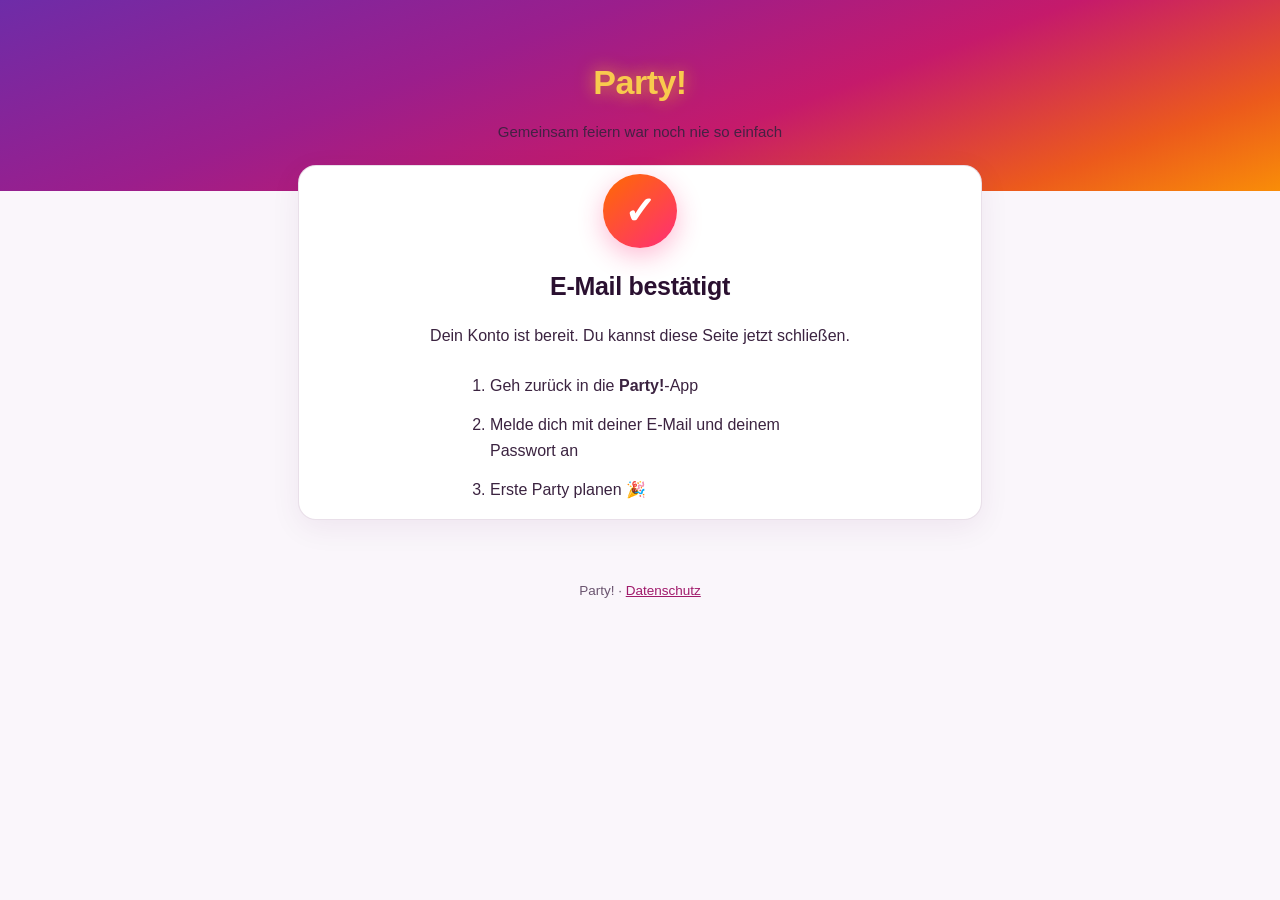
==== bestaetigt.html @ 21f9f73e "Landeseite nach der E-Mail-Bestaetigung" ====
<!doctype html>
<html lang="de">
<head>
<meta charset="utf-8">
<meta name="viewport" content="width=device-width, initial-scale=1">
<title>E-Mail bestätigt — Party!</title>
<link rel="stylesheet" href="stil.css">
<style>
  .hero { text-align: center; padding: 8px 0 4px; }
  .tick {
    width: 74px; height: 74px; margin: 0 auto 18px;
    border-radius: 50%;
    background: linear-gradient(140deg, #ff6b00, #ff2d78);
    color: #fff; font-size: 38px; line-height: 74px; font-weight: 800;
    box-shadow: 0 8px 26px rgba(255, 45, 120, 0.32);
  }
  .steps { text-align: left; max-width: 380px; margin: 24px auto 0; }
  .steps li { margin-bottom: 12px; }
</style>
</head>
<body>

<header>
  <p class="logo">Party!</p>
  <p>Gemeinsam feiern war noch nie so einfach</p>
</header>

<main>
<div class="card hero">
  <div class="tick">✓</div>
  <h1>E-Mail bestätigt</h1>
  <p>Dein Konto ist bereit. Du kannst diese Seite jetzt schließen.</p>

  <ol class="steps">
    <li>Geh zurück in die <strong>Party!</strong>-App</li>
    <li>Melde dich mit deiner E-Mail und deinem Passwort an</li>
    <li>Erste Party planen 🎉</li>
  </ol>
</div>
</main>

<footer>
  Party! · <a href="datenschutz.html">Datenschutz</a>
</footer>

</body>
</html>
---- stil.css ----
:root {
  --ink: #2a1030;
  --muted: #6b5570;
  --gold: #b8860b;
  --line: rgba(120, 60, 120, 0.16);
  --card: #ffffff;
}

* { box-sizing: border-box; }

body {
  margin: 0;
  background: #faf6fb;
  color: var(--ink);
  font: 16px/1.65 -apple-system, BlinkMacSystemFont, "Segoe UI", Roboto, sans-serif;
}

header {
  background: linear-gradient(160deg, #6e2ca8, #9b1e8c 35%, #c51a6b 60%, #ec5a1c 85%, #f98d08);
  color: #fff;
  padding: 54px 22px 46px;
  text-align: center;
}

header .logo {
  font-size: 34px;
  font-weight: 800;
  letter-spacing: -0.5px;
  text-shadow: 0 0 18px rgba(255, 205, 30, 0.75);
  color: #ffd94a;
  margin: 0;
}

header p { margin: 10px 0 0; opacity: 0.92; font-size: 15px; }

main {
  max-width: 720px;
  margin: -26px auto 60px;
  padding: 0 18px;
}

.card {
  background: var(--card);
  border: 1px solid var(--line);
  border-radius: 18px;
  padding: 28px 26px;
  box-shadow: 0 8px 30px rgba(80, 20, 80, 0.07);
}

h1 { font-size: 25px; margin: 0 0 6px; letter-spacing: -0.3px; }
h2 { font-size: 18px; margin: 34px 0 10px; letter-spacing: -0.2px; }
h3 { font-size: 15px; margin: 22px 0 6px; color: var(--muted); text-transform: uppercase; letter-spacing: 1px; }

.stand { color: var(--muted); font-size: 14px; margin: 0 0 6px; }

p, li { color: #3b2340; }
ul { padding-left: 20px; }
li { margin-bottom: 7px; }

a { color: #a01a6b; }

.fill {
  background: #fff3c4;
  border: 1px dashed #d9a300;
  border-radius: 6px;
  padding: 1px 7px;
  font-weight: 700;
  color: #7a5600;
  white-space: nowrap;
}

.note {
  background: #fdf3fa;
  border-left: 4px solid #c51a6b;
  border-radius: 0 10px 10px 0;
  padding: 14px 16px;
  margin: 18px 0;
  font-size: 14.5px;
}

table { width: 100%; border-collapse: collapse; margin: 12px 0 4px; font-size: 15px; }
th, td { text-align: left; padding: 9px 8px; border-bottom: 1px solid var(--line); vertical-align: top; }
th { color: var(--muted); font-weight: 700; font-size: 13px; text-transform: uppercase; letter-spacing: 0.6px; }

nav.back { margin-top: 30px; font-size: 15px; }

footer {
  text-align: center;
  color: var(--muted);
  font-size: 13.5px;
  padding: 0 20px 50px;
}

@media (max-width: 520px) {
  header { padding: 42px 18px 40px; }
  .card { padding: 22px 18px; }
  table, th, td { font-size: 14px; }
}
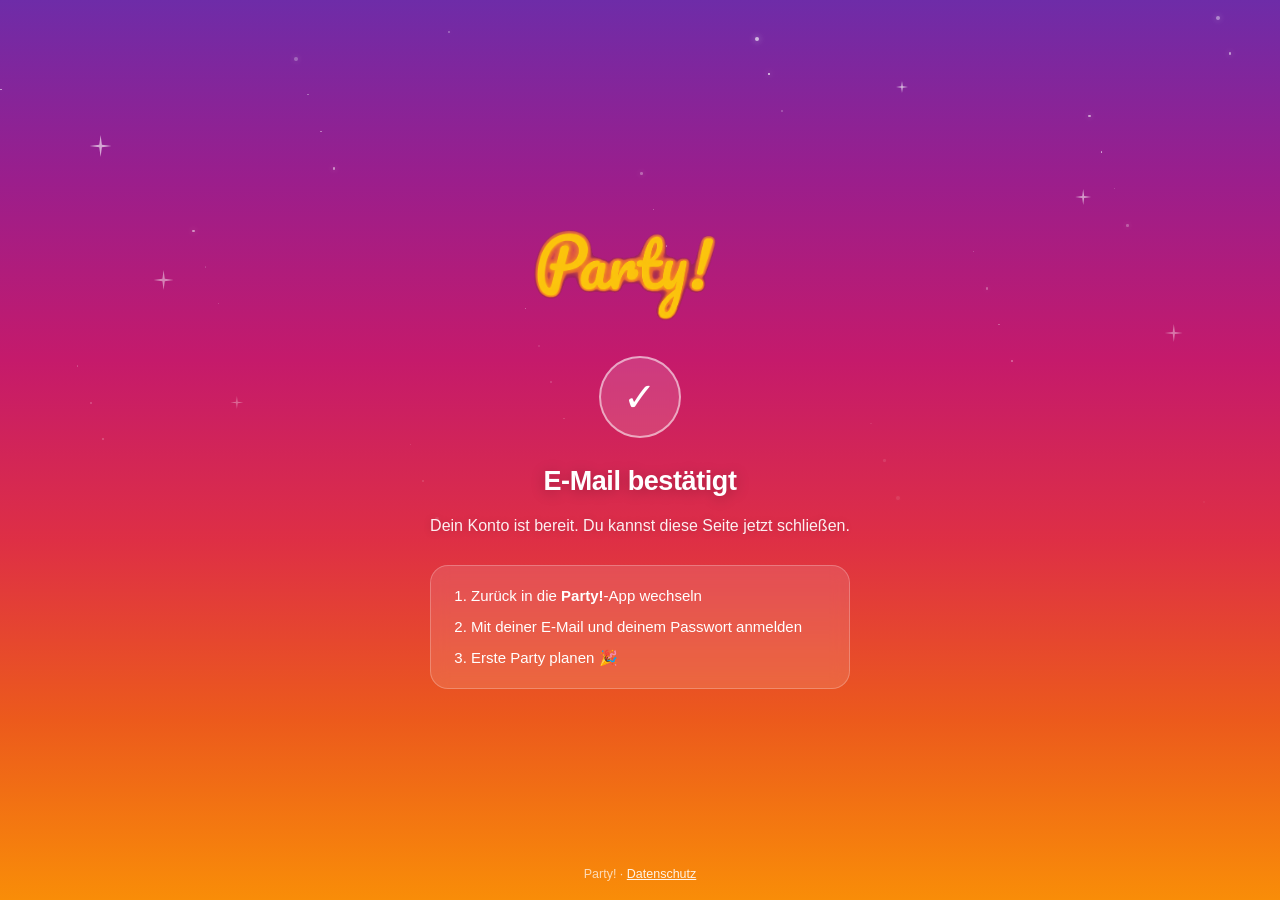
==== commit f2c427ec: "Echtes Party-Logo auf allen Seiten, Bestaetigungsseite im App-Design" ====
--- a/bestaetigt.html
+++ b/bestaetigt.html
@@ -4,44 +4,94 @@
 <meta charset="utf-8">
 <meta name="viewport" content="width=device-width, initial-scale=1">
 <title>E-Mail bestätigt — Party!</title>
-<link rel="stylesheet" href="stil.css">
 <style>
-  .hero { text-align: center; padding: 8px 0 4px; }
+  /* Derselbe Verlauf wie der Login-Bildschirm der App (AUTH_GRADIENT). */
+  * { box-sizing: border-box; }
+  html, body { height: 100%; }
+  body {
+    margin: 0;
+    background: linear-gradient(180deg,#6E2CA8,#9B1E8C,#C51A6B,#DE2F45,#EC5A1C,#F98D08);
+    font: 16px/1.6 -apple-system, BlinkMacSystemFont, "Segoe UI", Roboto, sans-serif;
+    color: #fff;
+    display: flex; align-items: center; justify-content: center;
+    padding: 28px 20px;
+    overflow: hidden;
+  }
+
+  /* Sternenhimmel — dieselben Positionen wie in der App. */
+  .sky { position: fixed; inset: 0; pointer-events: none; }
+  .sky i, .sky b {
+    position: absolute; display: block;
+    opacity: var(--o);
+    animation: blink 3s ease-in-out infinite alternate;
+  }
+  .sky i { background: #fff; border-radius: 50%; box-shadow: 0 0 6px rgba(255,255,255,0.8); }
+  .sky b {
+    background: #fff;
+    clip-path: polygon(50% 0%, 56% 44%, 100% 50%, 56% 56%, 50% 100%, 44% 56%, 0% 50%, 44% 44%);
+  }
+  @keyframes blink { from { opacity: calc(var(--o) * 0.2); } to { opacity: var(--o); } }
+
+  .box { position: relative; text-align: center; max-width: 420px; width: 100%; }
+
+  .logo { width: 224px; max-width: 62%; height: auto; margin: 0 auto 30px; display: block; }
+
   .tick {
-    width: 74px; height: 74px; margin: 0 auto 18px;
+    width: 82px; height: 82px; margin: 0 auto 22px;
     border-radius: 50%;
-    background: linear-gradient(140deg, #ff6b00, #ff2d78);
-    color: #fff; font-size: 38px; line-height: 74px; font-weight: 800;
-    box-shadow: 0 8px 26px rgba(255, 45, 120, 0.32);
+    background: rgba(255,255,255,0.14);
+    border: 2px solid rgba(255,255,255,0.55);
+    backdrop-filter: blur(6px);
+    display: flex; align-items: center; justify-content: center;
+    font-size: 40px; line-height: 1;
+    animation: pop 0.5s cubic-bezier(0.2, 0.9, 0.3, 1.2) both;
   }
-  .steps { text-align: left; max-width: 380px; margin: 24px auto 0; }
-  .steps li { margin-bottom: 12px; }
+  @keyframes pop { from { transform: scale(0.6); opacity: 0; } to { transform: scale(1); opacity: 1; } }
+
+  h1 { font-size: 27px; font-weight: 800; margin: 0 0 10px; letter-spacing: -0.4px;
+       text-shadow: 0 2px 14px rgba(0,0,0,0.25); }
+  p  { margin: 0; font-size: 16px; color: rgba(255,255,255,0.92); text-shadow: 0 1px 8px rgba(0,0,0,0.2); }
+
+  .card {
+    margin-top: 26px;
+    background: rgba(255,255,255,0.12);
+    border: 1px solid rgba(255,255,255,0.24);
+    border-radius: 18px;
+    padding: 18px 20px;
+    text-align: left;
+    backdrop-filter: blur(8px);
+  }
+  .card ol { margin: 0; padding-left: 20px; }
+  .card li { margin-bottom: 7px; font-size: 15px; }
+  .card li:last-child { margin-bottom: 0; }
+
+  footer { position: fixed; left: 0; right: 0; bottom: 16px; text-align: center;
+           font-size: 12.5px; color: rgba(255,255,255,0.7); }
+  footer a { color: rgba(255,255,255,0.9); }
+
+  @media (max-width: 380px) { h1 { font-size: 23px; } .logo { margin-bottom: 22px; } }
 </style>
 </head>
 <body>
 
-<header>
-  <p class="logo">Party!</p>
-  <p>Gemeinsam feiern war noch nie so einfach</p>
-</header>
+<div class="sky"><i style="top:6.38%;left:23%;width:4px;height:4px;--o:0.289;animation-duration:2s;animation-delay:0.00s"></i><i style="top:27.84%;left:76%;width:1.5px;height:1.5px;--o:0.260;animation-duration:3s;animation-delay:0.12s"></i><i style="top:49.30%;left:32%;width:1.5px;height:1.5px;--o:0.146;animation-duration:4s;animation-delay:0.24s"></i><i style="top:12.76%;left:85%;width:2.5px;height:2.5px;--o:0.573;animation-duration:5s;animation-delay:0.36s"></i><i style="top:34.22%;left:41%;width:1.5px;height:1.5px;--o:0.404;animation-duration:2s;animation-delay:0.48s"></i><i style="top:55.68%;left:94%;width:1.5px;height:1.5px;--o:0.050;animation-duration:3s;animation-delay:0.60s"></i><i style="top:19.14%;left:50%;width:2.5px;height:2.5px;--o:0.319;animation-duration:4s;animation-delay:0.72s"></i><i style="top:40.60%;left:6%;width:1.5px;height:1.5px;--o:0.223;animation-duration:5s;animation-delay:0.84s"></i><i style="top:4.06%;left:59%;width:4px;height:4px;--o:0.666;animation-duration:2s;animation-delay:0.96s"></i><i style="top:25.52%;left:15%;width:2.5px;height:2.5px;--o:0.515;animation-duration:3s;animation-delay:1.08s"></i><i style="top:46.98%;left:68%;width:1.5px;height:1.5px;--o:0.092;animation-duration:4s;animation-delay:1.20s"></i><i style="top:10.44%;left:24%;width:1.5px;height:1.5px;--o:0.379;animation-duration:5s;animation-delay:1.32s"></i><i style="top:31.90%;left:77%;width:2.5px;height:2.5px;--o:0.299;animation-duration:2s;animation-delay:1.44s"></i><i style="top:53.36%;left:33%;width:1.5px;height:1.5px;--o:0.135;animation-duration:3s;animation-delay:1.56s"></i><i style="top:16.82%;left:86%;width:1.5px;height:1.5px;--o:0.626;animation-duration:4s;animation-delay:1.68s"></i><i style="top:38.28%;left:42%;width:2.5px;height:2.5px;--o:0.134;animation-duration:5s;animation-delay:1.80s"></i><i style="top:1.74%;left:95%;width:4px;height:4px;--o:0.438;animation-duration:2s;animation-delay:1.92s"></i><i style="top:23.20%;left:51%;width:1.5px;height:1.5px;--o:0.376;animation-duration:3s;animation-delay:2.04s"></i><i style="top:44.66%;left:7%;width:2.5px;height:2.5px;--o:0.229;animation-duration:4s;animation-delay:2.16s"></i><i style="top:8.12%;left:60%;width:1.5px;height:1.5px;--o:0.737;animation-duration:5s;animation-delay:2.28s"></i><i style="top:29.58%;left:16%;width:1.5px;height:1.5px;--o:0.176;animation-duration:2s;animation-delay:2.40s"></i><i style="top:51.04%;left:69%;width:2.5px;height:2.5px;--o:0.102;animation-duration:3s;animation-delay:2.52s"></i><i style="top:14.50%;left:25%;width:1.5px;height:1.5px;--o:0.452;animation-duration:4s;animation-delay:2.64s"></i><i style="top:35.96%;left:78%;width:1.5px;height:1.5px;--o:0.323;animation-duration:5s;animation-delay:2.76s"></i><i style="top:57.42%;left:34%;width:4px;height:4px;--o:0.108;animation-duration:2s;animation-delay:2.88s"></i><i style="top:20.88%;left:87%;width:1.5px;height:1.5px;--o:0.219;animation-duration:3s;animation-delay:3.00s"></i><i style="top:42.34%;left:43%;width:1.5px;height:1.5px;--o:0.161;animation-duration:4s;animation-delay:3.12s"></i><i style="top:5.80%;left:96%;width:2.5px;height:2.5px;--o:0.529;animation-duration:5s;animation-delay:3.24s"></i><i style="top:27.26%;left:52%;width:1.5px;height:1.5px;--o:0.416;animation-duration:2s;animation-delay:3.36s"></i><i style="top:48.72%;left:8%;width:1.5px;height:1.5px;--o:0.219;animation-duration:3s;animation-delay:3.48s"></i><i style="top:12.18%;left:61%;width:2.5px;height:2.5px;--o:0.261;animation-duration:4s;animation-delay:3.60s"></i><i style="top:33.64%;left:17%;width:1.5px;height:1.5px;--o:0.220;animation-duration:5s;animation-delay:3.72s"></i><i style="top:55.10%;left:70%;width:4px;height:4px;--o:0.095;animation-duration:2s;animation-delay:3.84s"></i><i style="top:18.56%;left:26%;width:2.5px;height:2.5px;--o:0.510;animation-duration:3s;animation-delay:3.96s"></i><i style="top:40.02%;left:79%;width:1.5px;height:1.5px;--o:0.330;animation-duration:4s;animation-delay:4.08s"></i><i style="top:3.48%;left:35%;width:1.5px;height:1.5px;--o:0.303;animation-duration:5s;animation-delay:4.20s"></i><i style="top:24.94%;left:88%;width:2.5px;height:2.5px;--o:0.280;animation-duration:2s;animation-delay:4.32s"></i><i style="top:46.40%;left:44%;width:1.5px;height:1.5px;--o:0.172;animation-duration:3s;animation-delay:4.44s"></i><i style="top:9.86%;left:0%;width:1.5px;height:1.5px;--o:0.604;animation-duration:4s;animation-delay:4.56s"></i><i style="top:31.32%;left:53%;width:2.5px;height:2.5px;--o:0.441;animation-duration:5s;animation-delay:4.68s"></i><b style="top:9%;left:70%;width:12px;height:12px;--o:0.663;animation-delay:1.40s"></b><b style="top:15%;left:7%;width:22px;height:22px;--o:0.605;animation-delay:0.14s"></b><b style="top:21%;left:84%;width:16px;height:16px;--o:0.546;animation-delay:1.68s"></b><b style="top:30%;left:12%;width:20px;height:20px;--o:0.459;animation-delay:0.24s"></b><b style="top:36%;left:91%;width:18px;height:18px;--o:0.401;animation-delay:1.82s"></b><b style="top:44%;left:18%;width:13px;height:13px;--o:0.323;animation-delay:0.36s"></b></div>
 
-<main>
-<div class="card hero">
+<div class="box">
+  <img class="logo" src="party-logo.png" alt="Party!">
   <div class="tick">✓</div>
   <h1>E-Mail bestätigt</h1>
   <p>Dein Konto ist bereit. Du kannst diese Seite jetzt schließen.</p>
 
-  <ol class="steps">
-    <li>Geh zurück in die <strong>Party!</strong>-App</li>
-    <li>Melde dich mit deiner E-Mail und deinem Passwort an</li>
-    <li>Erste Party planen 🎉</li>
-  </ol>
+  <div class="card">
+    <ol>
+      <li>Zurück in die <strong>Party!</strong>-App wechseln</li>
+      <li>Mit deiner E-Mail und deinem Passwort anmelden</li>
+      <li>Erste Party planen 🎉</li>
+    </ol>
+  </div>
 </div>
-</main>
 
-<footer>
-  Party! · <a href="datenschutz.html">Datenschutz</a>
-</footer>
+<footer>Party! · <a href="datenschutz.html">Datenschutz</a></footer>
 
 </body>
 </html>
